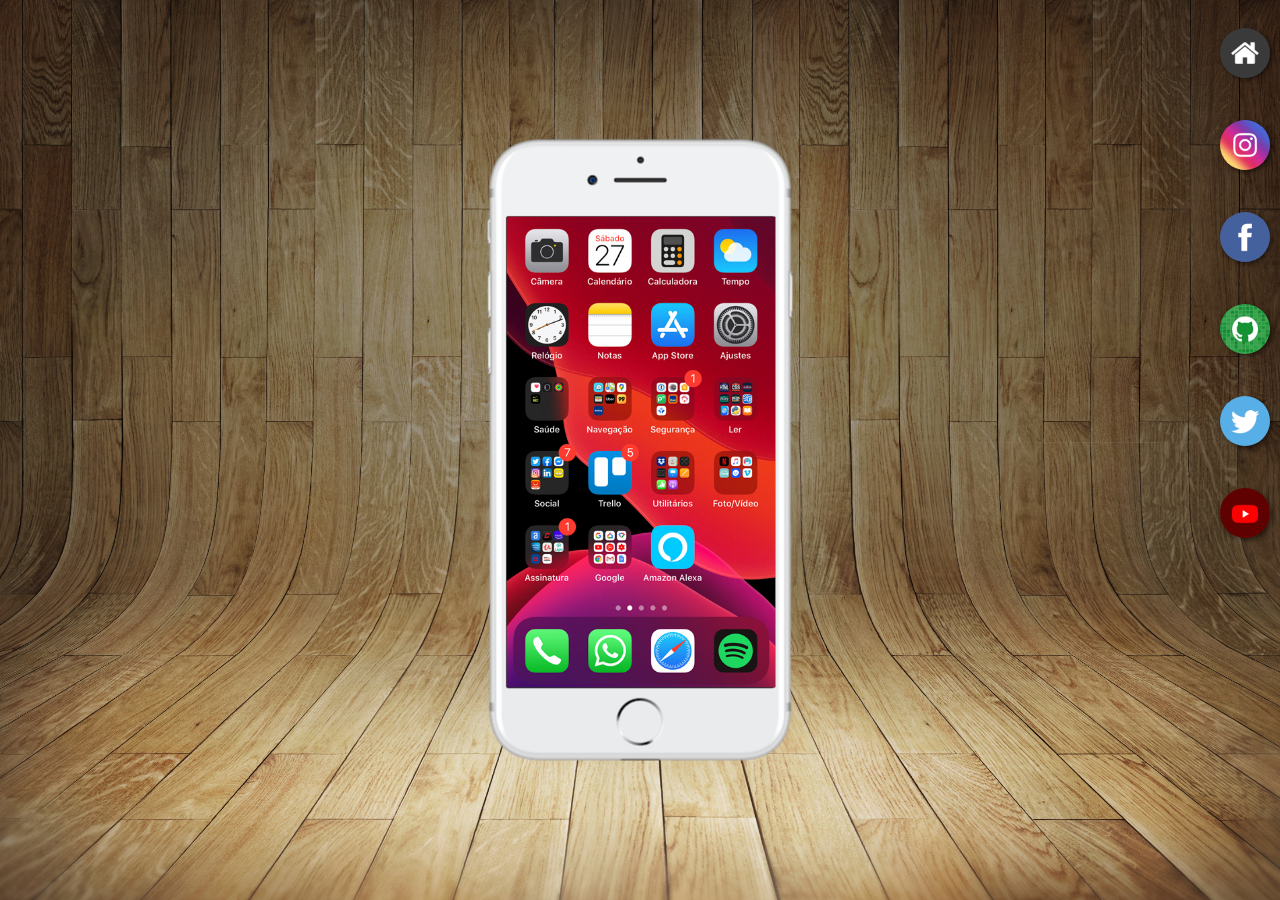
==== index.html @ fbee0914 "criei botões na lateral" ====
<!DOCTYPE html>
<html lang="Pt-br">
<head>
    <meta charset="UTF-8">
    <meta http-equiv="X-UA-Compatible" content="IE=edge">
    <meta name="viewport" content="width=device-width, initial-scale=1.0">
    <link rel="stylesheet" href="style.css">
    <link rel="shortcut icon" href="imagens/favicon.ico" type="image/x-icon">
    <title>Projeto Social</title>
</head>
<body>

    <main>

        <section id="telefone">

            <iframe src="home.html" name="tela" id="tela" frameborder="0">

                Seu navegador não é compativel com isso
            </iframe>

        </section>

        <section id="redes-sociais">

            <br><a href="" target="tela"> <img src="imagens/logo-home.jpg" alt=""></a> </br>
            <br><a href="" target="tela"> <img src="imagens/logo-instagram.jpg" alt=""></a></br>
            <br><a href="" target="tela"> <img src="imagens/logo-facebook.jpg" alt=""></a></br>
            <br><a href="" target="tela"> <img src="imagens/logo-github.jpg" alt=""></a></br>
            <br><a href="" target="tela"> <img src="imagens/logo-twitter.jpg" alt=""></a></br>
            <br><a href="" target="tela"> <img src="imagens/logo-youtube.jpg" alt=""></a></br>
        </section>

    </main>

</body>
</html>
---- style.css ----
@charset "utf-8";

* {
    margin: 0px;
    padding: 0px;
    font-family: Arial, Helvetica, sans-serif;
}

body {
    background-image: url(imagens/fundo-madeira.jpg);
    background-position: top center;
    background-repeat: no-repeat;
    background-size: cover;
    background-attachment: fixed;
}

html, body {
    height: 100vh;
    width: 100vw;
}

main {
    position: relative;
    height: 100vh;
}

section#telefone {
    position: absolute;
    top: 50%;
    left: 50%;
    transform: translate(-50% , -50%);

    height: 627px;
    width: 311px;
    background-image: url(imagens/frame-iphone.png);
}

iframe#tela {
    position: relative;
    top: 80px;
    left: 22px;
    width: 269px;
    height: 471px;
}

section#redes-sociais {
    text-align: right;
}

section#redes-sociais img {
    width: 50px;
    margin: 10px;
    border-radius: 50%;
    box-shadow: 2px 2px 5px rgba(0, 0, 0, 0.547);
    box-sizing: border-box;
}

section#redes-sociais img:hover {
    border: 2px solid rgba(255, 255, 255, 0.637);
    transform: translate(-3px , -3px);
    box-shadow: 5px 5px 10px rgba(0, 0, 0, 0.597);
    transition: transform 1s; border: 1s;
}
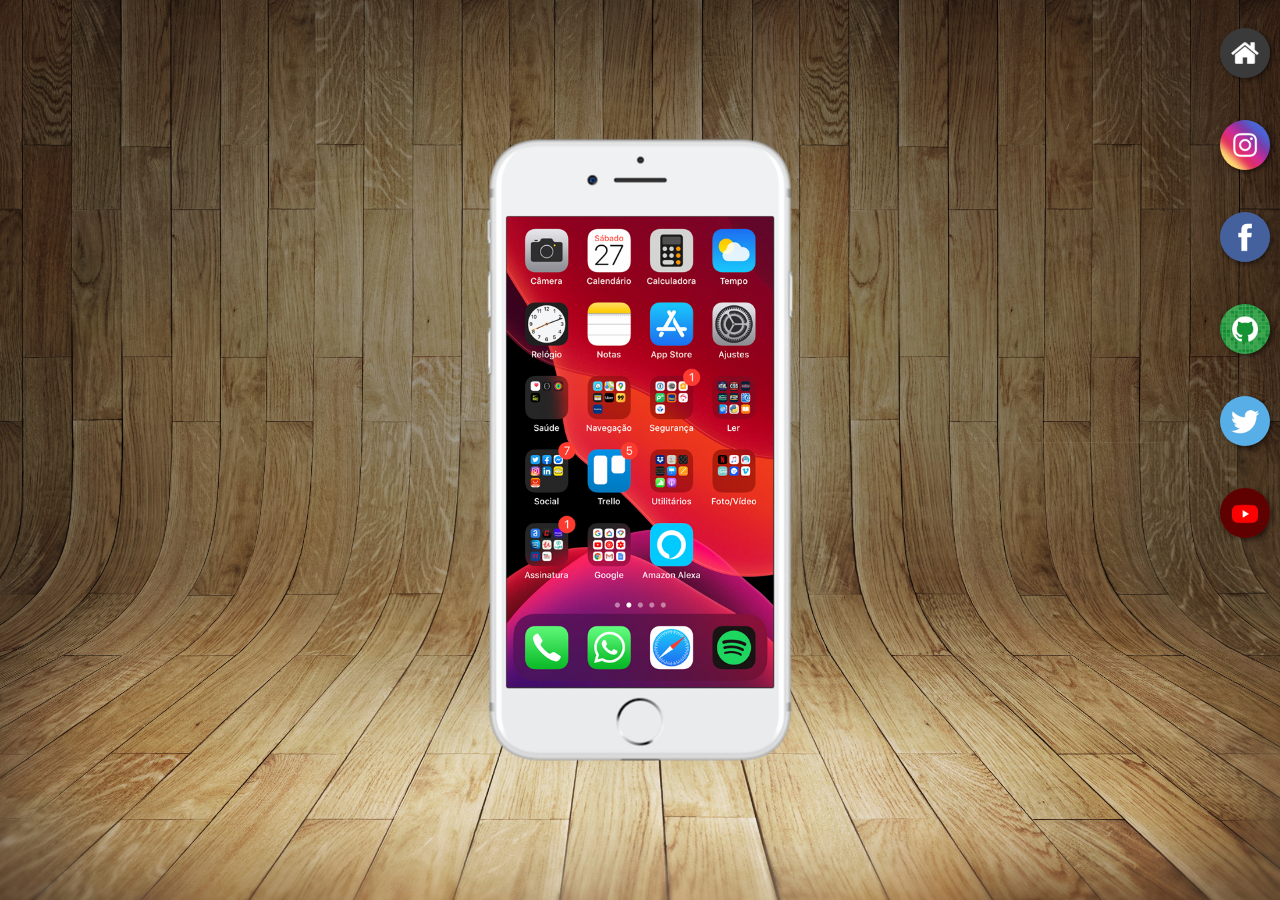
==== commit c134e0d9: "att" ====
--- a/index.html
+++ b/index.html
@@ -23,12 +23,13 @@
 
         <section id="redes-sociais">
 
-            <br><a href="" target="tela"> <img src="imagens/logo-home.jpg" alt=""></a> </br>
-            <br><a href="" target="tela"> <img src="imagens/logo-instagram.jpg" alt=""></a></br>
-            <br><a href="" target="tela"> <img src="imagens/logo-facebook.jpg" alt=""></a></br>
-            <br><a href="" target="tela"> <img src="imagens/logo-github.jpg" alt=""></a></br>
-            <br><a href="" target="tela"> <img src="imagens/logo-twitter.jpg" alt=""></a></br>
-            <br><a href="" target="tela"> <img src="imagens/logo-youtube.jpg" alt=""></a></br>
+            <br><a href="home.html" target="tela"> <img src="imagens/logo-home.jpg" alt=""></a> </br>
+            <br><a href="instagram.html" target="tela"> <img src="imagens/logo-instagram.jpg" alt=""></a></br>
+            <br><a href="facebook.html" target="tela"> <img src="imagens/logo-facebook.jpg" alt=""></a></br>
+            <br><a href="github.html" target="tela"> <img src="imagens/logo-github.jpg" alt=""></a></br>
+            <br><a href="twittter.html" target="tela"> <img src="imagens/logo-twitter.jpg" alt=""></a></br>
+            <br><a href="youtube.html" target="tela"> <img src="imagens/logo-youtube.jpg" alt=""></a></br>
+            
         </section>
 
     </main>
--- a/style.css
+++ b/style.css
@@ -39,7 +39,7 @@
     position: relative;
     top: 80px;
     left: 22px;
-    width: 269px;
+    width: 267px;
     height: 471px;
 }
 
